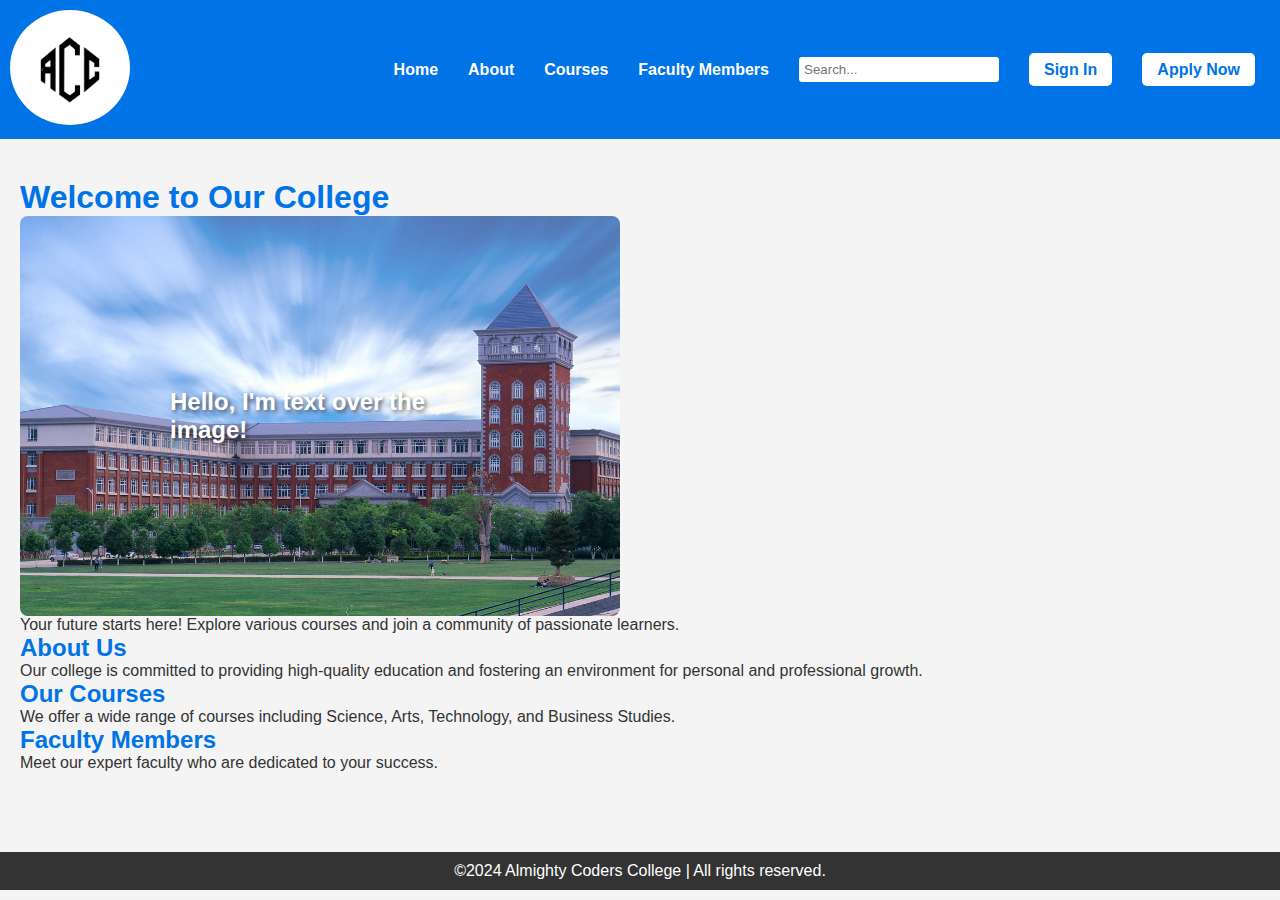
==== index.html @ 9fb2fc96 "Merge branch 'main' of https://github.com/Kaiser7-vxz/team11" ====
<!DOCTYPE html>
<html lang="en">
<head>
    <meta charset="UTF-8">
    <meta name="viewport" content="width=device-width, initial-scale=1.0">
    <title>Almighty Coders College</title>
    <link rel="stylesheet" href="style.css">
</head>
<body>

    <!-- Navigation Bar -->
    <header>
        <div class="logo">
            <img src="img/logoACC.jpg" alt="Logo" />
        </div>
        <nav>
            <ul>
                <li><a href="#home">Home</a></li>
                <li><a href="#about">About</a></li>
                <li><a href="#courses">Courses</a></li>
                <li><a href="#faculty">Faculty Members</a></li>
                <li>
                    <input type="text" id="search" placeholder="Search...">
                </li>
                <li><a href="#signin" class="sign-in">Sign In</a></li>
                <li><a href="#apply" class="apply-now">Apply Now</a></li>
            </ul>
        </nav>
    </header>

    <!-- Main Content -->
    <main>
        <section id="home">
            <h1>Welcome to Our College</h1><div>
                <div class="image-container">
                    <img src="img/university-6699377_1280.jpg" alt="Beautiful Landscape">
                    <div class="overlay-text">Hello, I'm text over the image!</div>
                  </div>
            <p>Your future starts here! Explore various courses and join a community of passionate learners.</p>
        </section>

        <section id="about">
            <h2>About Us</h2>
            <p>Our college is committed to providing high-quality education and fostering an environment for personal and professional growth.</p>
        </section>

        <section id="courses">
            <h2>Our Courses</h2>
            <p>We offer a wide range of courses including Science, Arts, Technology, and Business Studies.</p>
        </section>

        <section id="faculty">
            <h2>Faculty Members</h2>
            <p>Meet our expert faculty who are dedicated to your success.</p>
        </section>
    </main>

    <!-- Footer -->
    <footer>
        <p>&copy;2024 Almighty Coders College  | All rights reserved.</p>
    </footer>

    <script src="script.js"></script>
</body>
</html>
---- style.css ----
/* Reset some default styles */
.image-container {
    position: relative; /* Create a relative positioning context */
    width: 600px; /* Adjust width as needed */
    height: 400px; /* Adjust height as needed */
  }
  
  /* Image Styling */
  .image-container img {
    width: 100%; /* Make image fill the container */
    height: 100%; /* Stretch image to fit */
    object-fit: cover; /* Maintain aspect ratio */
    border-radius: 8px; /* Optional: Rounded corners */
  }
  
  /* Overlay Text Styling */
  .overlay-text {
    position: absolute; /* Position the text over the image */
    top: 50%; /* Center vertically */
    left: 50%; /* Center horizontally */
    transform: translate(-50%, -50%); /* Adjust for perfect centering */
    color: white; /* Text color */
    font-size: 24px; /* Text size */
    font-weight: bold;
    text-shadow: 2px 2px 4px rgba(0, 0, 0, 0.6); /* Shadow for better readability */
  }
* {
    margin: 0;
    padding: 0;
    box-sizing: border-box;
}

body {
    font-family: Arial, sans-serif;
    background-color: #f4f4f4;
    color: #333;
}

header {
    background-color: #0073e6;
    padding: 10px;
    display: flex;
    justify-content: space-between;
    align-items: center;
}

header .logo img {
    width: 120px;
    border-radius: 50%;
}

nav ul {
    list-style-type: none;
    display: flex;
    align-items: center;
}

nav ul li {
    margin: 0 15px;
}

nav ul li a {
    text-decoration: none;
    color: white;
    font-weight: bold;
}

nav ul li input[type="text"] {
    padding: 5px;
    border: none;
    border-radius: 3px;
    width: 200px;
}

nav ul li .sign-in, nav ul li .apply-now {
    padding: 8px 15px;
    background-color: #fff;
    color: #0073e6;
    border-radius: 5px;
}

nav ul li .sign-in:hover, nav ul li .apply-now:hover {
    background-color: #0073e6;
    color: white;
}

main {
    padding: 40px 20px;
}

main h1, main h2 {
    color: #0073e6;
}

footer {
    background-color: #333;
    color: white;
    text-align: center;
    padding: 10px;
    margin-top: 40px;
}
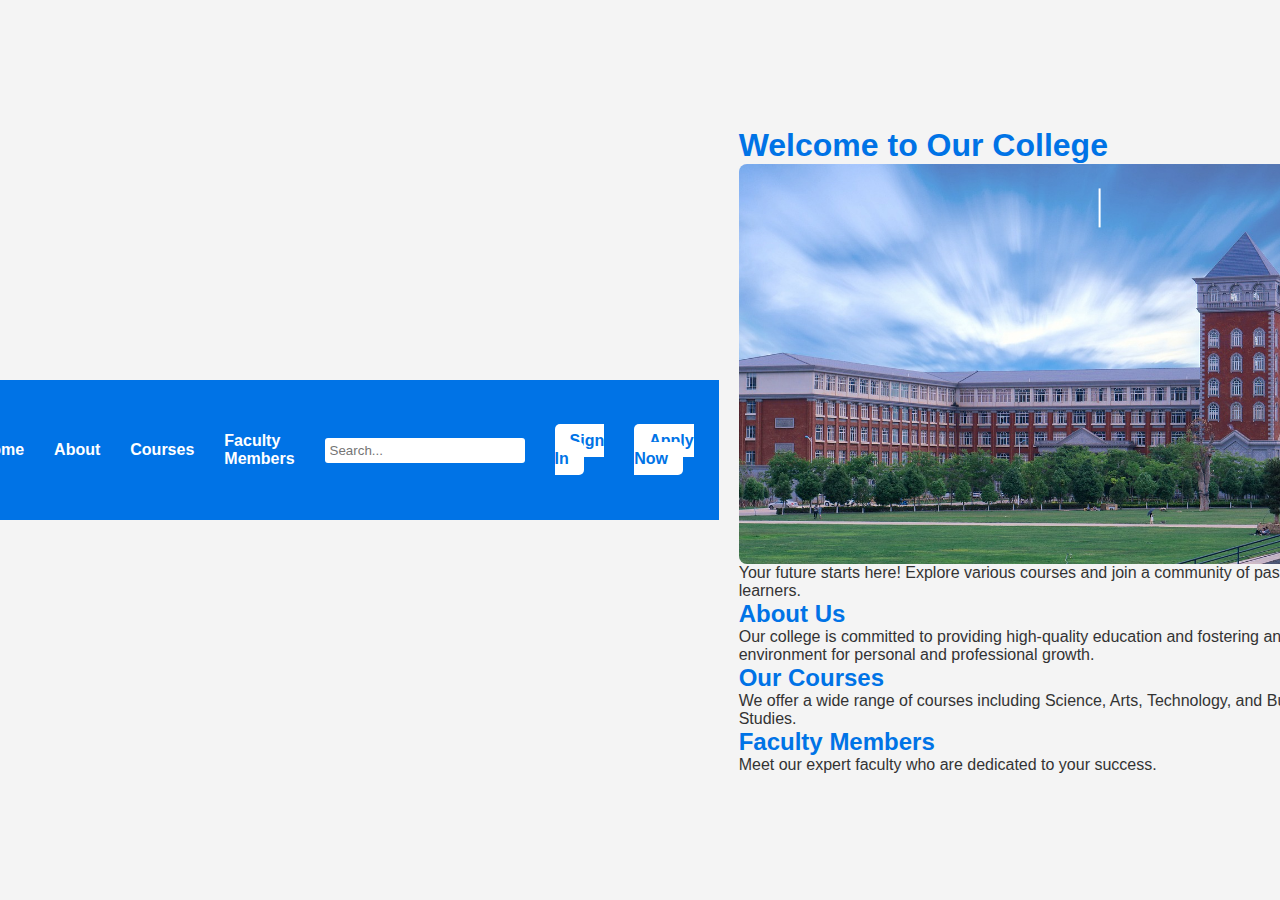
==== commit 7d9999ab: "Merge branch 'main' of https://github.com/Kaiser7-vxz/team11" ====
--- a/index.html
+++ b/index.html
@@ -34,8 +34,9 @@
             <h1>Welcome to Our College</h1><div>
                 <div class="image-container">
                     <img src="img/university-6699377_1280.jpg" alt="Beautiful Landscape">
-                    <div class="overlay-text">Hello, I'm text over the image!</div>
+                    <div class="overlay-text" id="typing-text"></div>
                   </div>
+                  <script src="script.js"></script>
             <p>Your future starts here! Explore various courses and join a community of passionate learners.</p>
         </section>
 
--- a/style.css
+++ b/style.css
@@ -1,30 +1,68 @@
 
 /* Reset some default styles */
-.image-container {
-    position: relative; /* Create a relative positioning context */
-    width: 600px; /* Adjust width as needed */
-    height: 400px; /* Adjust height as needed */
+body {
+    font-family: Arial, sans-serif;
+    margin: 0;
+    padding: 0;
+    display: flex;
+    justify-content: center;
+    align-items: center;
+    height: 100vh;
+    background-color: #f4f4f4;
   }
   
-  /* Image Styling */
-  .image-container img {
-    width: 100%; /* Make image fill the container */
-    height: 100%; /* Stretch image to fit */
-    object-fit: cover; /* Maintain aspect ratio */
-    border-radius: 8px; /* Optional: Rounded corners */
+  /* Container for image and text */
+  .image-container {
+    position: relative; /* Relative positioning for text overlay */
+    width: 600px;
+    height: 400px;
   }
   
-  /* Overlay Text Styling */
+  .image-container img {
+    width: 100%;
+    height: 100%;
+    object-fit: cover; /* Make sure the image scales correctly */
+    border-radius: 8px; /* Optional rounded corners */
+  }
+  
+  /* Text overlay with typing animation */
   .overlay-text {
-    position: absolute; /* Position the text over the image */
-    top: 50%; /* Center vertically */
-    left: 50%; /* Center horizontally */
-    transform: translate(-50%, -50%); /* Adjust for perfect centering */
-    color: white; /* Text color */
-    font-size: 24px; /* Text size */
+    position: absolute; /* Position text over image */
+    top: 10%; /* Center vertically */
+    left: 60%; /* Center horizontally */
+    transform: translate(-20%, -40%); /* Perfect centering */
+    color: rgb(30, 126, 236); /* Text color */
+    font-size: 34px; /* Text size */
     font-weight: bold;
-    text-shadow: 2px 2px 4px rgba(0, 0, 0, 0.6); /* Shadow for better readability */
+    text-shadow: 2px 2px 4px rgba(0, 0, 0, 0.6); /* Shadow for readability */
+    white-space: nowrap; /* Ensure text doesn’t wrap */
+    overflow: hidden; /* Hide text until it's typed */
+    border-right: 2px solid white; /* Typing cursor */
+    width: 0; /* Initially, hide all text */
+    animation: typing 6s steps(30, end), blink 0.7s step-end infinite; /* Add typing and cursor blinking */
   }
+  
+
+/* Typing animation keyframes */
+@keyframes typing {
+  from {
+    width: 0;
+  }
+  to {
+    width: 100%; /* Reveal all the text */
+  }
+}
+
+/* Cursor blink animation */
+@keyframes blink {
+  from, to {
+    border-color: transparent;
+  }
+  50% {
+    border-color: white;
+  }
+}
+
 * {
     margin: 0;
     padding: 0;
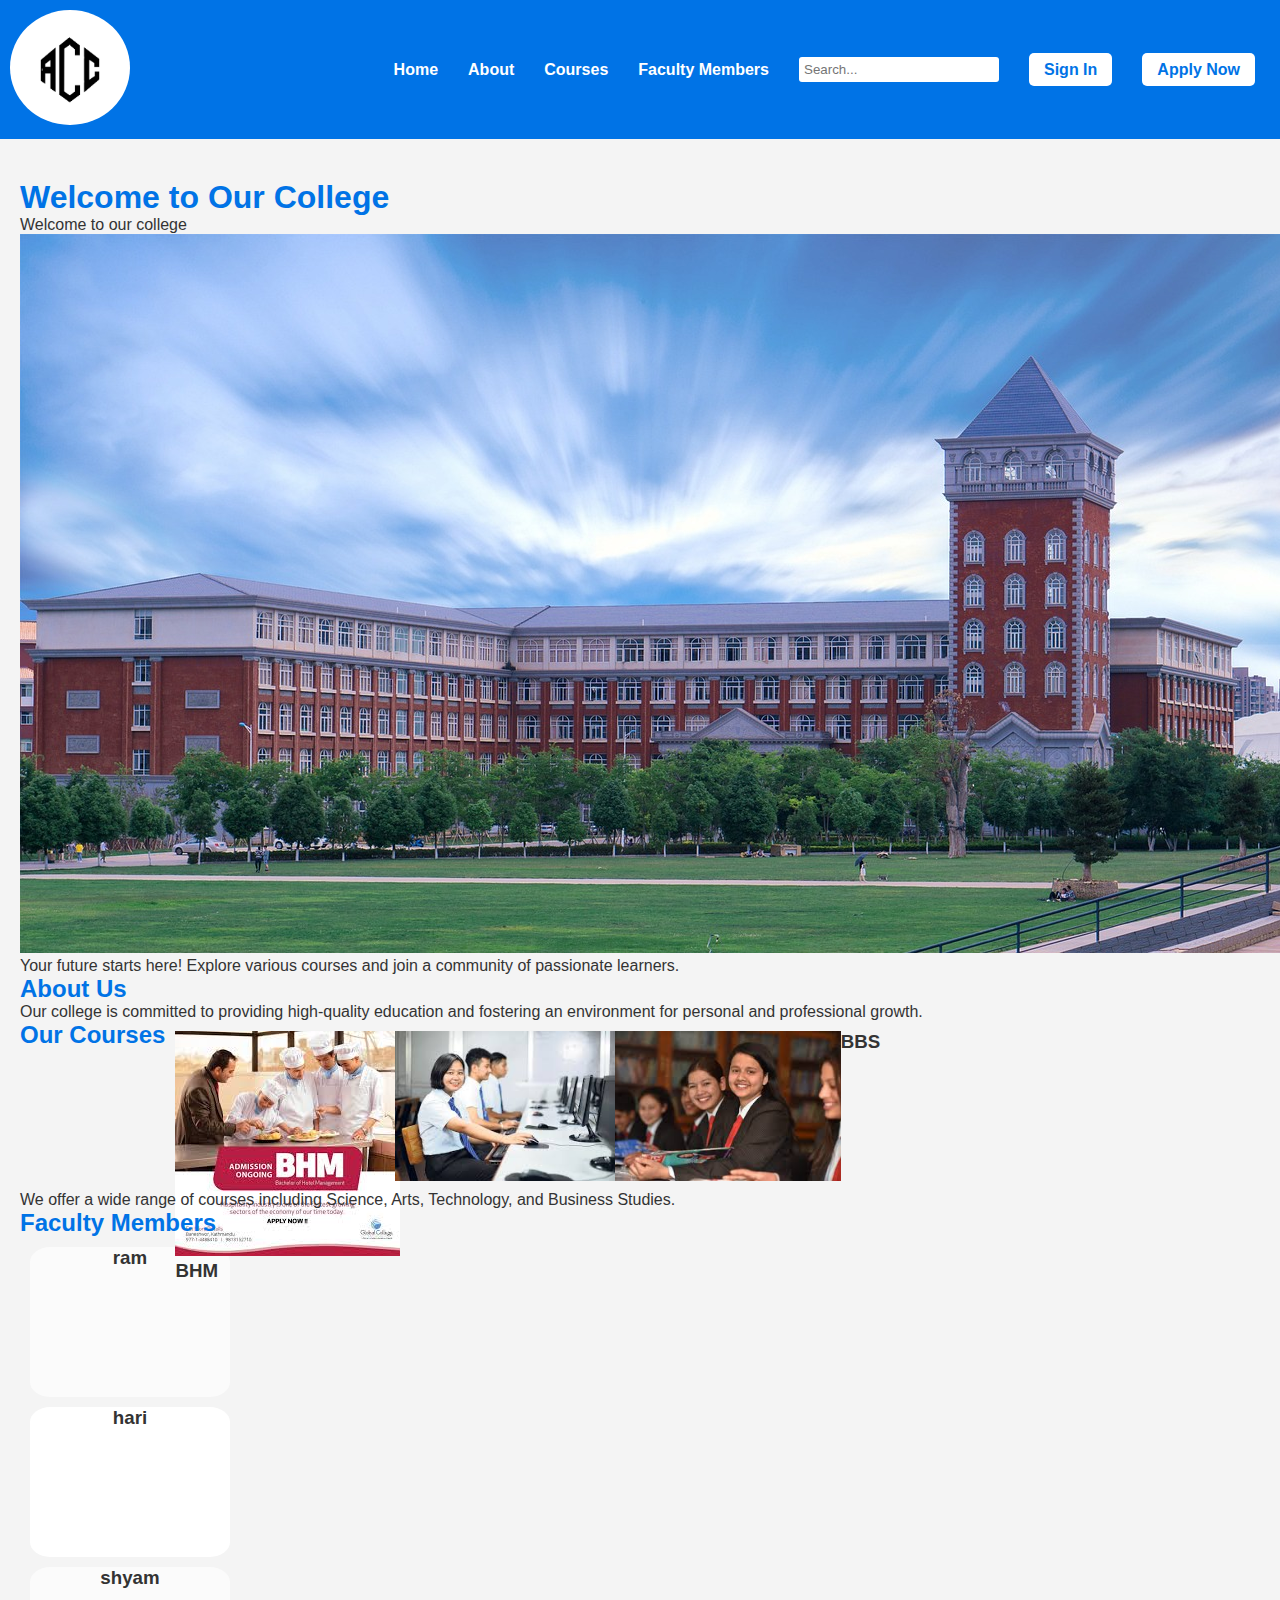
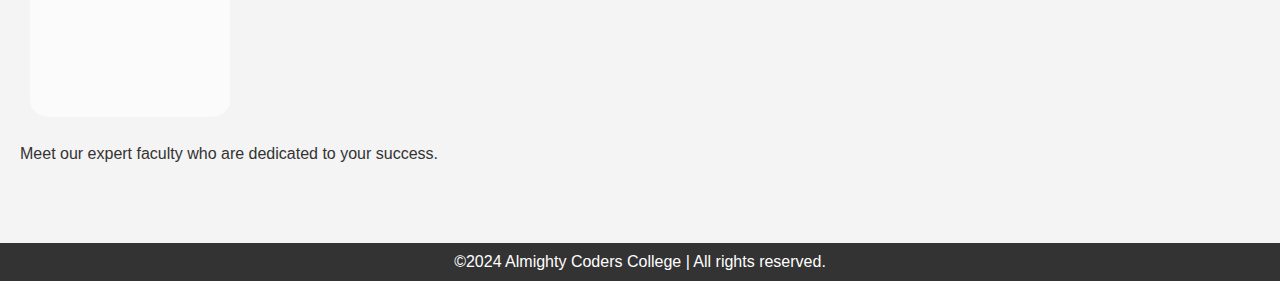
==== commit 40733fff: "test" ====
--- a/index.html
+++ b/index.html
@@ -32,11 +32,12 @@
     <main>
         <section id="home">
             <h1>Welcome to Our College</h1><div>
-                <div class="image-container">
-                    <img src="img/university-6699377_1280.jpg" alt="Beautiful Landscape">
-                    <div class="overlay-text" id="typing-text"></div>
+                <div class="chat-container">
+                    <p class="typing-text" id="typing-text"></p>
                   </div>
                   <script src="script.js"></script>
+                <img src="img/university-6699377_1280.jpg" alt="coleege">
+            </div>
             <p>Your future starts here! Explore various courses and join a community of passionate learners.</p>
         </section>
 
@@ -47,11 +48,41 @@
 
         <section id="courses">
             <h2>Our Courses</h2>
-            <p>We offer a wide range of courses including Science, Arts, Technology, and Business Studies.</p>
+            <br>
+            <div class="bhm">
+                <img src="img/bhm.jpg" alt="">
+                <h3>BHM</h3>
+                <br>
+            </div>
+            <div class="it">
+                <img src="img/it.jpg" alt="IT">
+                <h3>BSc.Cs.IT</h3>
+                <br>
+            </div>
+            <div class="bbs">
+                <img src="img/bbs.jpg" alt="BBS">
+                <h3>BBS</h3>
+            </div>
+            <br>
+            
         </section>
+        <p>We offer a wide range of courses including Science, Arts, Technology, and Business Studies.</p>
 
         <section id="faculty">
             <h2>Faculty Members</h2>
+             <div class="box1">
+                <h3>ram</h3>
+
+            </div>
+            <div class="box2">
+                <h3>hari</h3>
+
+            </div>
+            <div class="box3">
+                <h3>shyam</h3>
+
+            </div>
+            <br>
             <p>Meet our expert faculty who are dedicated to your success.</p>
         </section>
     </main>
--- a/style.css
+++ b/style.css
@@ -1,68 +1,5 @@
 
 /* Reset some default styles */
-body {
-    font-family: Arial, sans-serif;
-    margin: 0;
-    padding: 0;
-    display: flex;
-    justify-content: center;
-    align-items: center;
-    height: 100vh;
-    background-color: #f4f4f4;
-  }
-  
-  /* Container for image and text */
-  .image-container {
-    position: relative; /* Relative positioning for text overlay */
-    width: 600px;
-    height: 400px;
-  }
-  
-  .image-container img {
-    width: 100%;
-    height: 100%;
-    object-fit: cover; /* Make sure the image scales correctly */
-    border-radius: 8px; /* Optional rounded corners */
-  }
-  
-  /* Text overlay with typing animation */
-  .overlay-text {
-    position: absolute; /* Position text over image */
-    top: 10%; /* Center vertically */
-    left: 60%; /* Center horizontally */
-    transform: translate(-20%, -40%); /* Perfect centering */
-    color: rgb(30, 126, 236); /* Text color */
-    font-size: 34px; /* Text size */
-    font-weight: bold;
-    text-shadow: 2px 2px 4px rgba(0, 0, 0, 0.6); /* Shadow for readability */
-    white-space: nowrap; /* Ensure text doesn’t wrap */
-    overflow: hidden; /* Hide text until it's typed */
-    border-right: 2px solid white; /* Typing cursor */
-    width: 0; /* Initially, hide all text */
-    animation: typing 6s steps(30, end), blink 0.7s step-end infinite; /* Add typing and cursor blinking */
-  }
-  
-
-/* Typing animation keyframes */
-@keyframes typing {
-  from {
-    width: 0;
-  }
-  to {
-    width: 100%; /* Reveal all the text */
-  }
-}
-
-/* Cursor blink animation */
-@keyframes blink {
-  from, to {
-    border-color: transparent;
-  }
-  50% {
-    border-color: white;
-  }
-}
-
 * {
     margin: 0;
     padding: 0;
@@ -122,8 +59,84 @@
     background-color: #0073e6;
     color: white;
 }
+.bhm {
+    border-color: #333;
+    border-radius: 10%;
+    margin: 10px;
+    height: 150px;
+    width: 200px;
+    background-color: rgb(0, 174, 255);
 
-main {
+}
+.it {
+    border-color: #333;
+    border-radius: 10%;
+    margin: 10px;
+    height: 150px;
+    width: 200px;
+    background-color: rgb(0, 174, 255);
+    display: flex;
+
+}
+.bbs {
+    border-color: #333;
+    border-radius: 10%;
+    margin: 10px;
+    height: 150px;
+    width: 200px;
+    background-color: rgb(0, 174, 255);
+    display: flex;
+
+}
+
+
+/* div {
+    border: 10px;
+    width: 50px;
+    border-color: chartreuse;
+}
+div {
+    border: 10px;
+    width: 50px;
+    border-color: chartreuse;
+}
+div {
+    border: 10px;
+    width: 50px;
+    border-color: chartreuse;
+}
+     */
+.box1 {
+    border-color: #333;
+    border-radius: 10%;
+    margin: 10px;
+    height: 150px;
+    width: 200px;
+    background-color: rgb(251, 251, 251);
+    text-align: center;
+
+}
+.box2 {
+    border-color: #333;
+    border-radius: 10%;
+    margin: 10px;
+    height: 150px;
+    width: 200px;
+    background-color: rgb(255, 255, 255);
+    text-align: center;
+
+}
+.box3 {
+    border-color: #333;
+    border-radius: 10%;
+    margin: 10px;
+    height: 150px;
+    width: 200px;
+    background-color: rgb(251, 251, 251);
+    text-align: center;
+
+}
+     main {
     padding: 40px 20px;
 }
 
@@ -138,3 +151,11 @@
     padding: 10px;
     margin-top: 40px;
 }
+
+/* #faculty{
+    display: flex;
+} */
+
+#courses{
+    display: inline-flex;
+}
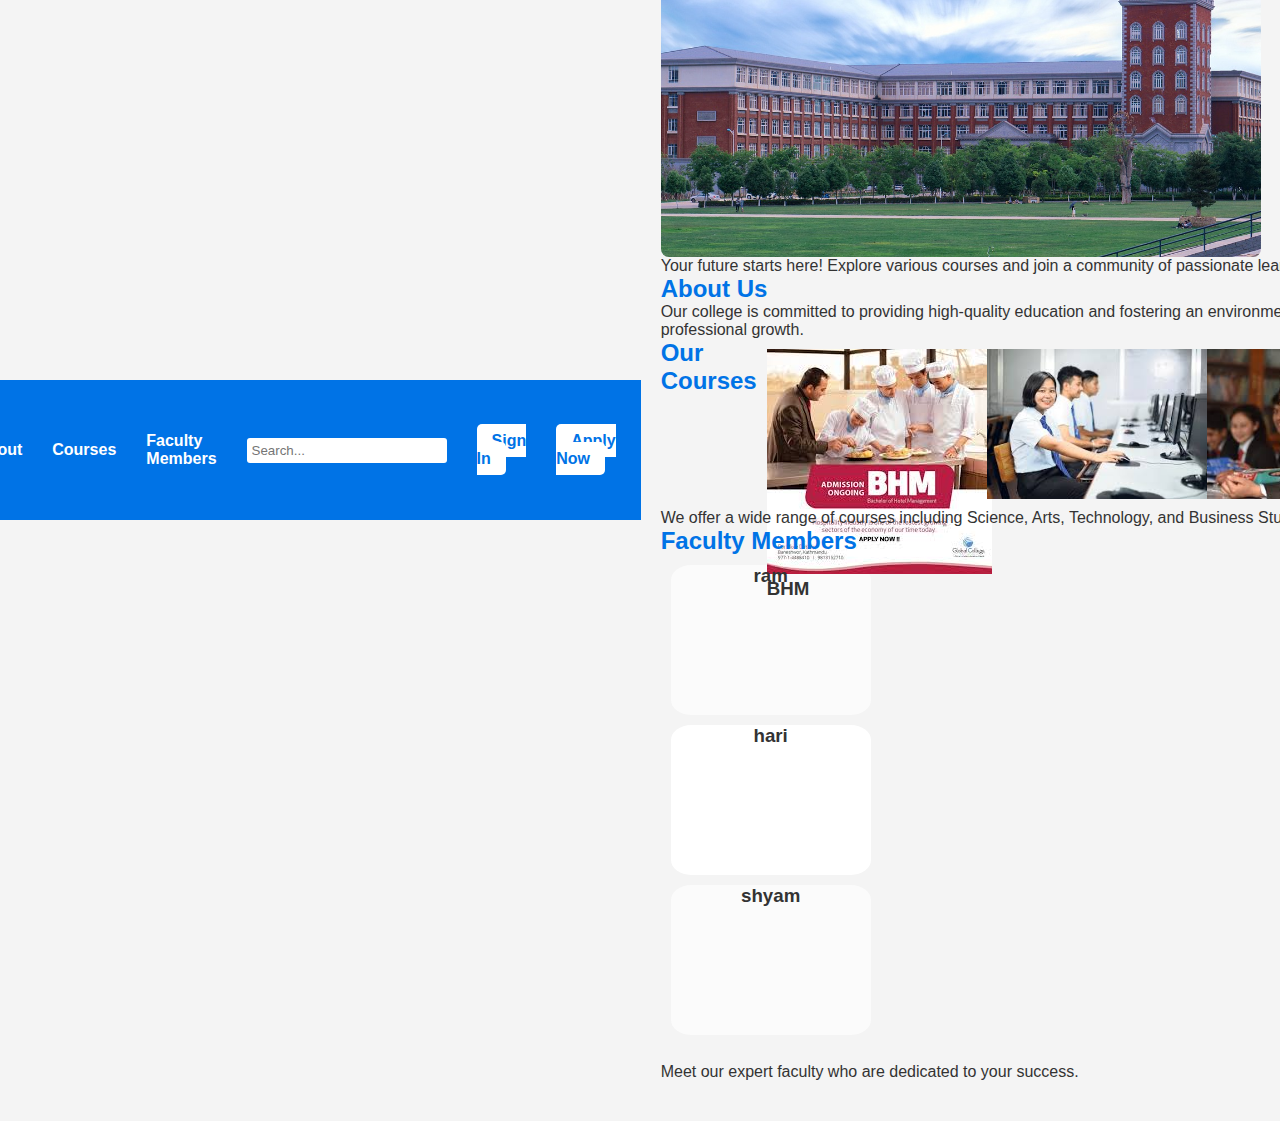
==== commit fae64ff7: "Merge branch 'main' of https://github.com/Kaiser7-vxz/team11" ====
--- a/index.html
+++ b/index.html
@@ -32,12 +32,11 @@
     <main>
         <section id="home">
             <h1>Welcome to Our College</h1><div>
-                <div class="chat-container">
-                    <p class="typing-text" id="typing-text"></p>
+                <div class="image-container">
+                    <img src="img/university-6699377_1280.jpg" alt="Beautiful Landscape">
+                    <div class="overlay-text" id="typing-text"></div>
                   </div>
                   <script src="script.js"></script>
-                <img src="img/university-6699377_1280.jpg" alt="coleege">
-            </div>
             <p>Your future starts here! Explore various courses and join a community of passionate learners.</p>
         </section>
 
--- a/style.css
+++ b/style.css
@@ -1,5 +1,68 @@
 
 /* Reset some default styles */
+body {
+    font-family: Arial, sans-serif;
+    margin: 0;
+    padding: 0;
+    display: flex;
+    justify-content: center;
+    align-items: center;
+    height: 100vh;
+    background-color: #f4f4f4;
+  }
+  
+  /* Container for image and text */
+  .image-container {
+    position: relative; /* Relative positioning for text overlay */
+    width: 600px;
+    height: 400px;
+  }
+  
+  .image-container img {
+    width: 100%;
+    height: 100%;
+    object-fit: cover; /* Make sure the image scales correctly */
+    border-radius: 8px; /* Optional rounded corners */
+  }
+  
+  /* Text overlay with typing animation */
+  .overlay-text {
+    position: absolute; /* Position text over image */
+    top: 10%; /* Center vertically */
+    left: 60%; /* Center horizontally */
+    transform: translate(-20%, -40%); /* Perfect centering */
+    color: rgb(30, 126, 236); /* Text color */
+    font-size: 34px; /* Text size */
+    font-weight: bold;
+    text-shadow: 2px 2px 4px rgba(0, 0, 0, 0.6); /* Shadow for readability */
+    white-space: nowrap; /* Ensure text doesn’t wrap */
+    overflow: hidden; /* Hide text until it's typed */
+    border-right: 2px solid white; /* Typing cursor */
+    width: 0; /* Initially, hide all text */
+    animation: typing 6s steps(30, end), blink 0.7s step-end infinite; /* Add typing and cursor blinking */
+  }
+  
+
+/* Typing animation keyframes */
+@keyframes typing {
+  from {
+    width: 0;
+  }
+  to {
+    width: 100%; /* Reveal all the text */
+  }
+}
+
+/* Cursor blink animation */
+@keyframes blink {
+  from, to {
+    border-color: transparent;
+  }
+  50% {
+    border-color: white;
+  }
+}
+
 * {
     margin: 0;
     padding: 0;
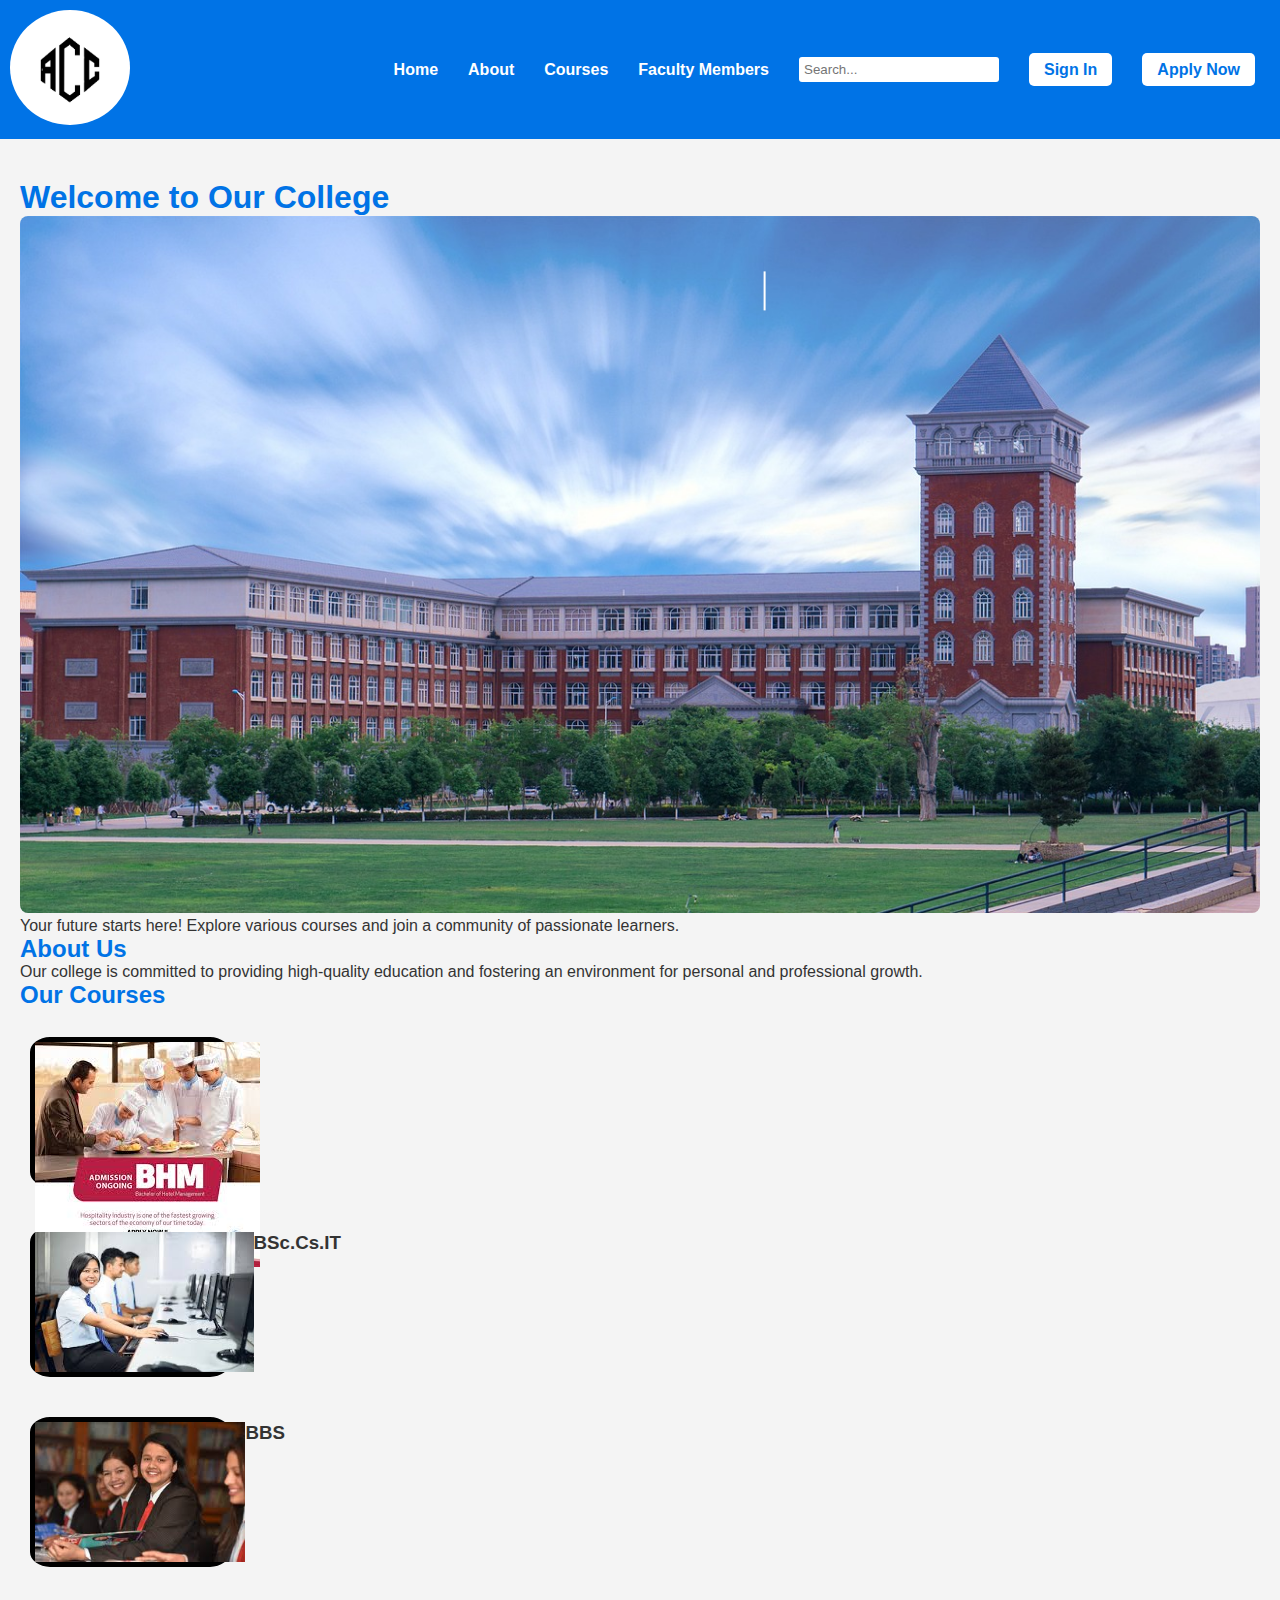
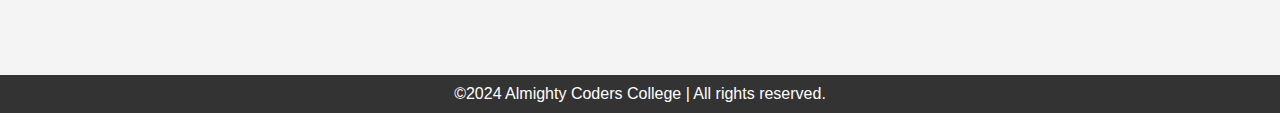
==== commit d77b7917: "web page" ====
--- a/index.html
+++ b/index.html
@@ -48,42 +48,28 @@
         <section id="courses">
             <h2>Our Courses</h2>
             <br>
+            <div class="faculty">
             <div class="bhm">
-                <img src="img/bhm.jpg" alt="">
+                <img src="img/bhm.jpg" alt=""><br>
                 <h3>BHM</h3>
                 <br>
             </div>
             <div class="it">
-                <img src="img/it.jpg" alt="IT">
+                <img src="img/it.jpg" alt="IT"><br>
                 <h3>BSc.Cs.IT</h3>
                 <br>
             </div>
             <div class="bbs">
-                <img src="img/bbs.jpg" alt="BBS">
+                <img src="img/bbs.jpg" alt="BBS"><br>
                 <h3>BBS</h3>
             </div>
+        </div>
             <br>
             
         </section>
-        <p>We offer a wide range of courses including Science, Arts, Technology, and Business Studies.</p>
+        
 
-        <section id="faculty">
-            <h2>Faculty Members</h2>
-             <div class="box1">
-                <h3>ram</h3>
-
-            </div>
-            <div class="box2">
-                <h3>hari</h3>
-
-            </div>
-            <div class="box3">
-                <h3>shyam</h3>
-
-            </div>
-            <br>
-            <p>Meet our expert faculty who are dedicated to your success.</p>
-        </section>
+        
     </main>
 
     <!-- Footer -->
--- a/style.css
+++ b/style.css
@@ -4,7 +4,6 @@
     font-family: Arial, sans-serif;
     margin: 0;
     padding: 0;
-    display: flex;
     justify-content: center;
     align-items: center;
     height: 100vh;
@@ -14,8 +13,9 @@
   /* Container for image and text */
   .image-container {
     position: relative; /* Relative positioning for text overlay */
-    width: 600px;
-    height: 400px;
+    /* width: 600px;
+    height: 400px; */
+    background-size: cover;
   }
   
   .image-container img {
@@ -31,7 +31,7 @@
     top: 10%; /* Center vertically */
     left: 60%; /* Center horizontally */
     transform: translate(-20%, -40%); /* Perfect centering */
-    color: rgb(30, 126, 236); /* Text color */
+    color: rgb(251, 0, 0); /* Text color */
     font-size: 34px; /* Text size */
     font-weight: bold;
     text-shadow: 2px 2px 4px rgba(0, 0, 0, 0.6); /* Shadow for readability */
@@ -220,5 +220,20 @@
 } */
 
 #courses{
-    display: inline-flex;
-}
+    display: flex;
+    flex-direction: column;
+    
+}
+.bhm{
+  padding-bottom: 80px;
+  margin-bottom: 40px;
+  border: 5px solid black;
+}
+.bbs{
+  margin-top: 40px;
+  border: 5px solid black;
+}
+.it{
+  margin-bottom: 40px;
+  border: 5px solid black;
+}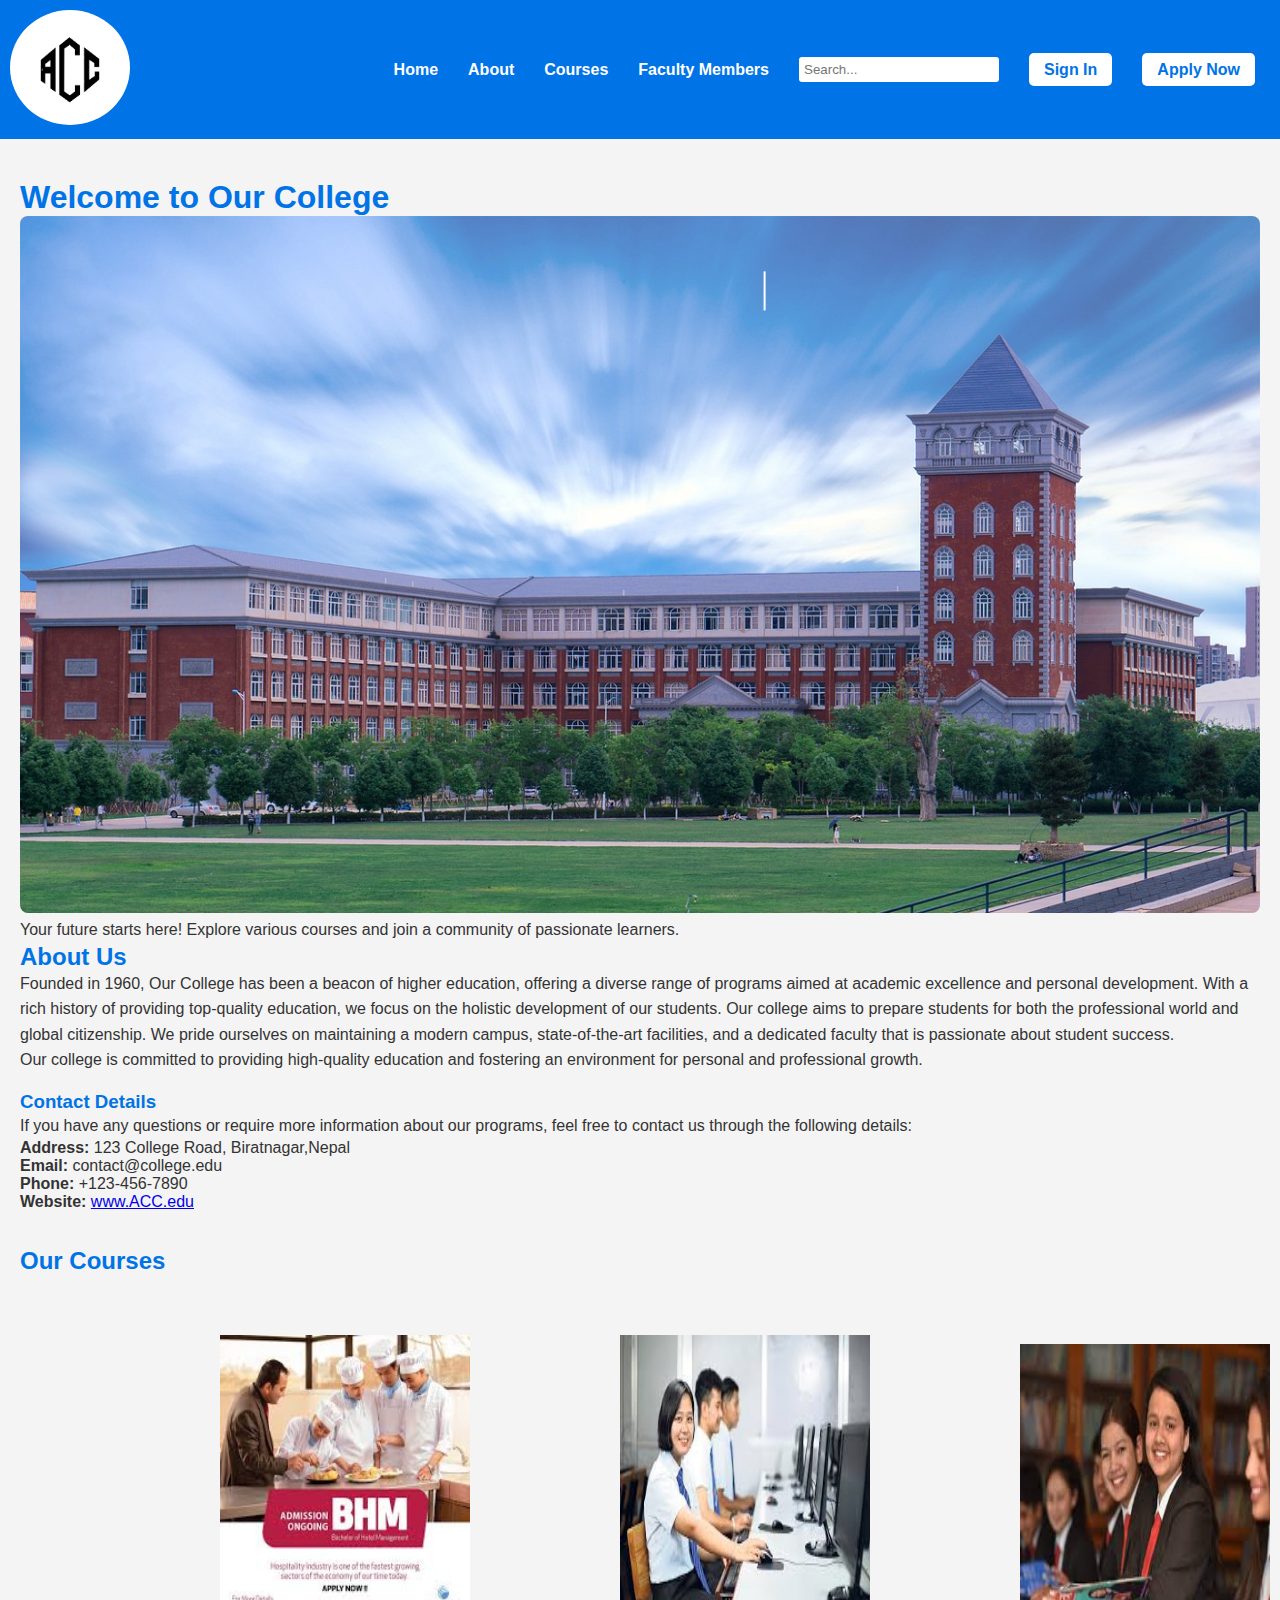
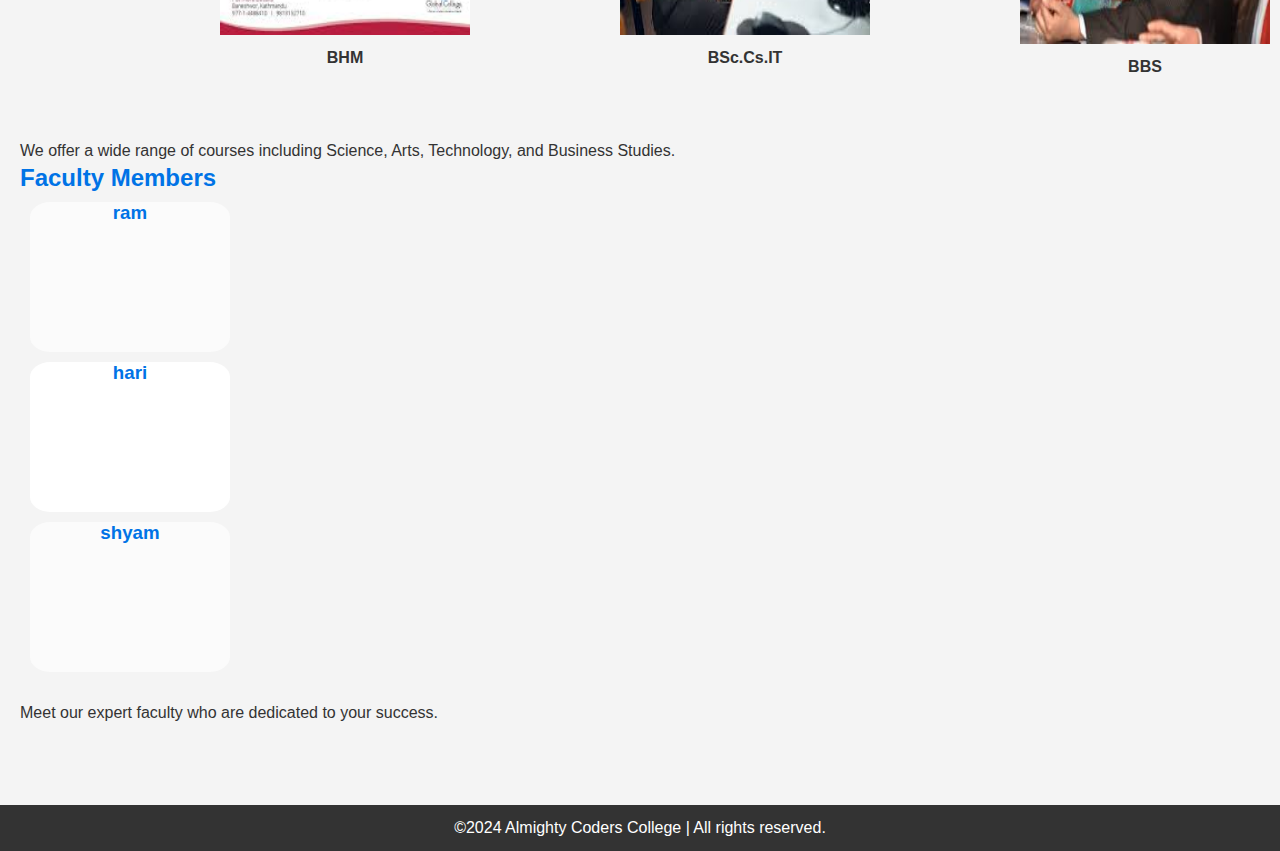
==== commit a9c10669: "ready" ====
--- a/index.html
+++ b/index.html
@@ -39,41 +39,71 @@
                   <script src="script.js"></script>
             <p>Your future starts here! Explore various courses and join a community of passionate learners.</p>
         </section>
+        
 
         <section id="about">
-            <h2>About Us</h2>
+            <h2>About Us</h2> 
+            <p>Founded in 1960, Our College has been a beacon of higher education, offering a diverse range of programs aimed at academic excellence and personal development. With a rich history of providing top-quality education, we focus on the holistic development of our students. Our college aims to prepare students for both the professional world and global citizenship. We pride ourselves on maintaining a modern campus, state-of-the-art facilities, and a dedicated faculty that is passionate about student success.</p>
             <p>Our college is committed to providing high-quality education and fostering an environment for personal and professional growth.</p>
+            
+            <br>
+            <h3>Contact Details</h3>
+           
+            <p>If you have any questions or require more information about our programs, feel free to contact us through the following details:</p>
+           
+            <ul>
+                <ol><strong>Address:</strong> 123 College Road, Biratnagar,Nepal</ol>
+                <ol><strong>Email:</strong> contact@college.edu</ol>
+                <ol><strong>Phone:</strong> +123-456-7890</ol>
+                <ol><strong>Website:</strong> <a href="#" target="_blank">www.ACC.edu</a></ol>
+            </ul>
+           
         </section>
-
-        <section id="courses">
-            <h2>Our Courses</h2>
-            <br>
-            <div class="faculty">
-            <div class="bhm">
-                <img src="img/bhm.jpg" alt=""><br>
-                <h3>BHM</h3>
+        <br>
+        <br>
+        <h2>Our Courses</h2>
+        <section id="courses" class="container">
+            <div class="fact">
+                <img src="img/bhm.jpg" alt="BHM">
+                <p>BHM</p>
                 <br>
             </div>
-            <div class="it">
-                <img src="img/it.jpg" alt="IT"><br>
-                <h3>BSc.Cs.IT</h3>
+            <div class="fact">
+                <img src="img/it.jpg" alt="IT">
+                <p>BSc.Cs.IT</p>
                 <br>
             </div>
-            <div class="bbs">
-                <img src="img/bbs.jpg" alt="BBS"><br>
-                <h3>BBS</h3>
+            <div class="fact">
+                <img src="img/bbs.jpg" alt="BBS">
+                <p>BBS</p>
             </div>
-        </div>
             <br>
-            
+            </section>
+        <p>We offer a wide range of courses including Science, Arts, Technology, and Business Studies.</p>
+
+        <section id="faculty">
+            <h2>Faculty Members</h2>
+             <div class="box1">
+                <h3>ram</h3>
+
+            </div>
+            <div class="box2">
+                <h3>hari</h3>
+
+            </div>
+            <div class="box3">
+                <h3>shyam</h3>
+
+            </div>
+            <br>
+            <p>Meet our expert faculty who are dedicated to your success.</p>
         </section>
-        
-
-        
     </main>
 
     <!-- Footer -->
     <footer>
+           
+        
         <p>&copy;2024 Almighty Coders College  | All rights reserved.</p>
     </footer>
 
--- a/style.css
+++ b/style.css
@@ -126,29 +126,32 @@
     border-color: #333;
     border-radius: 10%;
     margin: 10px;
-    height: 150px;
-    width: 200px;
+    height: 200px;
+    width: 250px;
     background-color: rgb(0, 174, 255);
+    background-size: cover;
 
 }
 .it {
     border-color: #333;
     border-radius: 10%;
     margin: 10px;
-    height: 150px;
-    width: 200px;
+    height: 200px;
+    width: 250px;
     background-color: rgb(0, 174, 255);
     display: flex;
+    background-size: cover;
 
 }
 .bbs {
     border-color: #333;
     border-radius: 10%;
     margin: 10px;
-    height: 150px;
-    width: 200px;
+    height: 200px;
+    width: 250px;
     background-color: rgb(0, 174, 255);
     display: flex;
+    background-size: cover;
 
 }
 
@@ -220,20 +223,41 @@
 } */
 
 #courses{
-    display: flex;
-    flex-direction: column;
+    display: inline-flex;
+}
+h1, h2, h3 {
+    color: #0073e6;
+}
+
+p {
+    font-size: 1em;
+    line-height: 1.6;
+ }
+.wallpaper {
+    opacity: 75%;
+   align-items: baseline;
+} 
+.container {
+    display: flex;
+    justify-content: space-around;
+    align-items: center;
+    margin: 50px;
+  }
+  .fact {
+    text-align: center;
+    margin-left: 20%;
+  }
+  
+  .fact img {
+    width: 250px;
+    height: 300px;
+    display: block;
+    border:#333;
     
-}
-.bhm{
-  padding-bottom: 80px;
-  margin-bottom: 40px;
-  border: 5px solid black;
-}
-.bbs{
-  margin-top: 40px;
-  border: 5px solid black;
-}
-.it{
-  margin-bottom: 40px;
-  border: 5px solid black;
-}+    margin: 10px auto 10px;
+  }
+  
+  .fact p {
+    font-size: 16px;
+    font-weight: bold;
+  }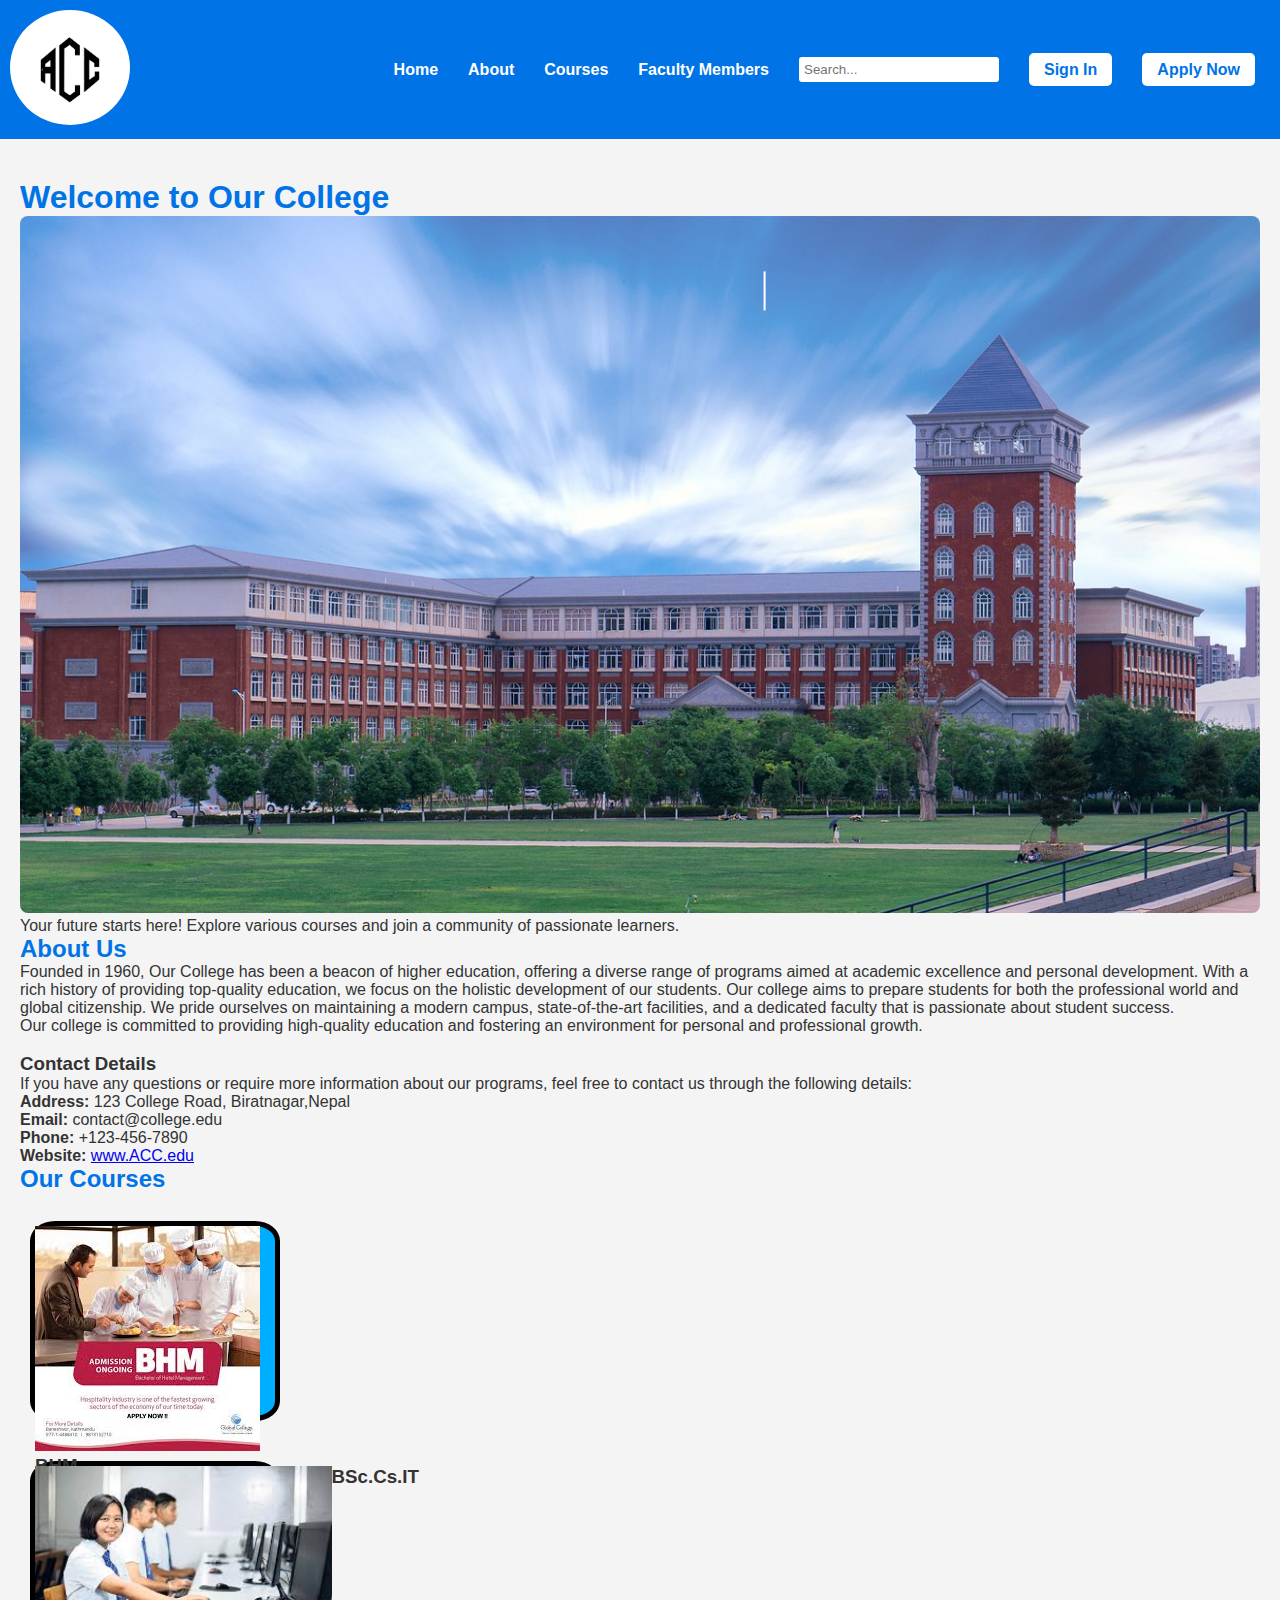
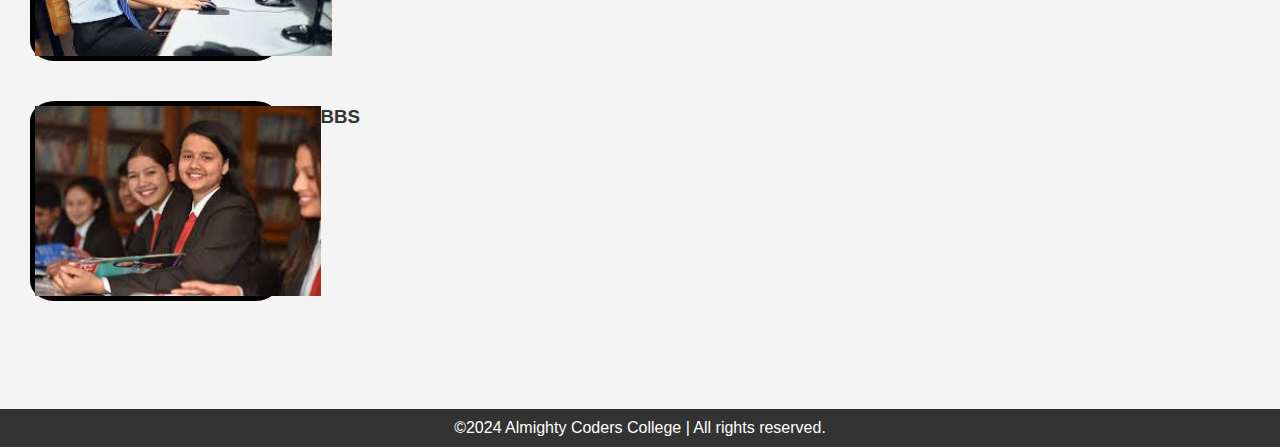
==== commit 15eabbbc: "Merge branch 'main' of https://github.com/Kaiser7-vxz/team11" ====
--- a/index.html
+++ b/index.html
@@ -59,45 +59,32 @@
             </ul>
            
         </section>
-        <br>
-        <br>
-        <h2>Our Courses</h2>
-        <section id="courses" class="container">
-            <div class="fact">
-                <img src="img/bhm.jpg" alt="BHM">
-                <p>BHM</p>
+
+        <section id="courses">
+            <h2>Our Courses</h2>
+            <br>
+            <div class="faculty">
+            <div class="bhm">
+                <img src="img/bhm.jpg" alt=""><br>
+                <h3>BHM</h3>
                 <br>
             </div>
-            <div class="fact">
-                <img src="img/it.jpg" alt="IT">
-                <p>BSc.Cs.IT</p>
+            <div class="it">
+                <img src="img/it.jpg" alt="IT"><br>
+                <h3>BSc.Cs.IT</h3>
                 <br>
             </div>
-            <div class="fact">
-                <img src="img/bbs.jpg" alt="BBS">
-                <p>BBS</p>
+            <div class="bbs">
+                <img src="img/bbs.jpg" alt="BBS"><br>
+                <h3>BBS</h3>
             </div>
+        </div>
             <br>
-            </section>
-        <p>We offer a wide range of courses including Science, Arts, Technology, and Business Studies.</p>
+            
+        </section>
+        
 
-        <section id="faculty">
-            <h2>Faculty Members</h2>
-             <div class="box1">
-                <h3>ram</h3>
-
-            </div>
-            <div class="box2">
-                <h3>hari</h3>
-
-            </div>
-            <div class="box3">
-                <h3>shyam</h3>
-
-            </div>
-            <br>
-            <p>Meet our expert faculty who are dedicated to your success.</p>
-        </section>
+        
     </main>
 
     <!-- Footer -->
--- a/style.css
+++ b/style.css
@@ -223,41 +223,20 @@
 } */
 
 #courses{
-    display: inline-flex;
-}
-h1, h2, h3 {
-    color: #0073e6;
-}
-
-p {
-    font-size: 1em;
-    line-height: 1.6;
- }
-.wallpaper {
-    opacity: 75%;
-   align-items: baseline;
-} 
-.container {
-    display: flex;
-    justify-content: space-around;
-    align-items: center;
-    margin: 50px;
-  }
-  .fact {
-    text-align: center;
-    margin-left: 20%;
-  }
-  
-  .fact img {
-    width: 250px;
-    height: 300px;
-    display: block;
-    border:#333;
+    display: flex;
+    flex-direction: column;
     
-    margin: 10px auto 10px;
-  }
-  
-  .fact p {
-    font-size: 16px;
-    font-weight: bold;
-  }+}
+.bhm{
+  padding-bottom: 80px;
+  margin-bottom: 40px;
+  border: 5px solid black;
+}
+.bbs{
+  margin-top: 40px;
+  border: 5px solid black;
+}
+.it{
+  margin-bottom: 40px;
+  border: 5px solid black;
+}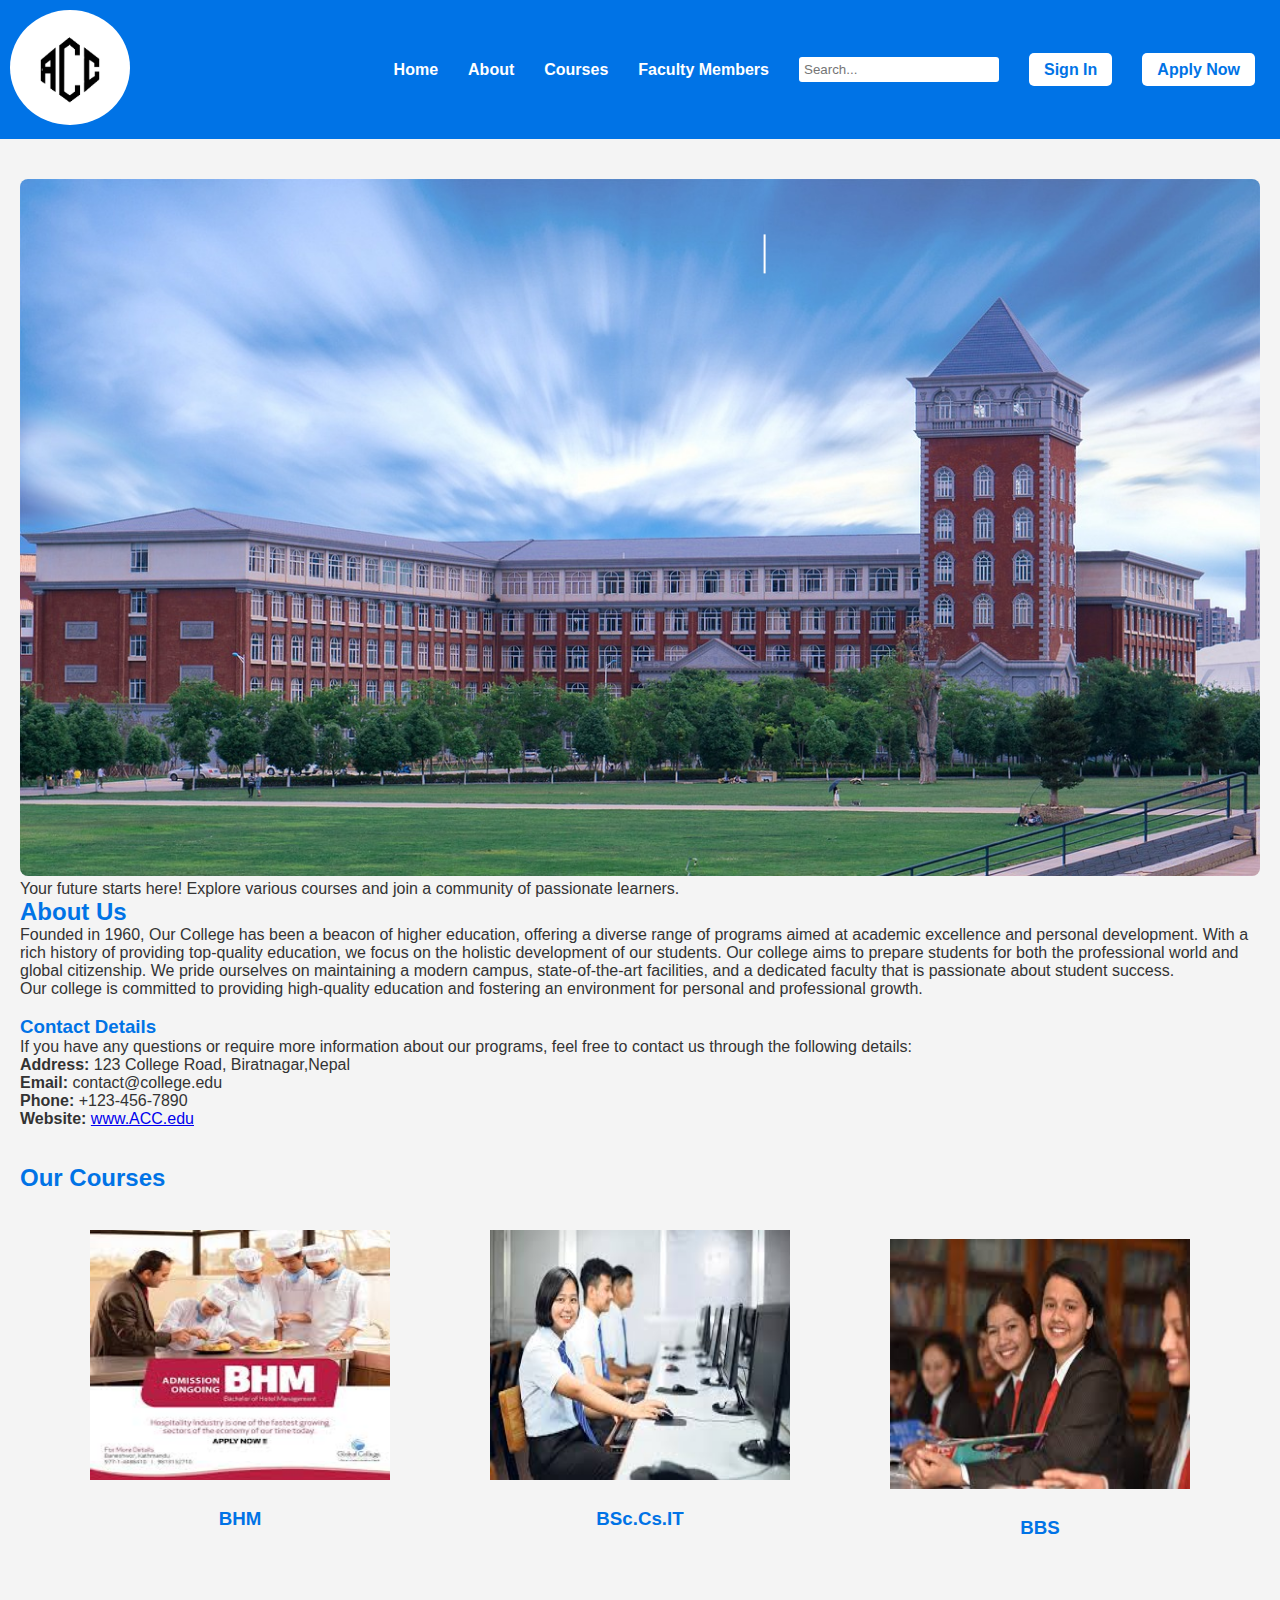
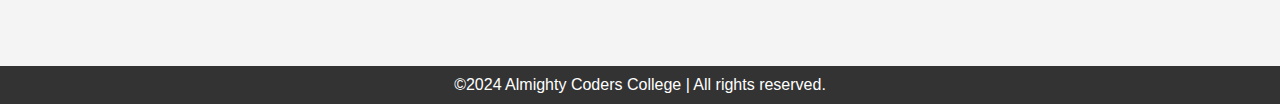
==== commit 21effff8: "hello" ====
--- a/index.html
+++ b/index.html
@@ -22,8 +22,8 @@
                 <li>
                     <input type="text" id="search" placeholder="Search...">
                 </li>
-                <li><a href="#signin" class="sign-in">Sign In</a></li>
-                <li><a href="#apply" class="apply-now">Apply Now</a></li>
+                <li><a href="signup.html" class="sign-in">Sign In</a></li>
+                <li><a href="applynowform.html" class="apply-now">Apply Now</a></li>
             </ul>
         </nav>
     </header>
@@ -31,7 +31,7 @@
     <!-- Main Content -->
     <main>
         <section id="home">
-            <h1>Welcome to Our College</h1><div>
+           <div>
                 <div class="image-container">
                     <img src="img/university-6699377_1280.jpg" alt="Beautiful Landscape">
                     <div class="overlay-text" id="typing-text"></div>
@@ -59,22 +59,24 @@
             </ul>
            
         </section>
+        <br>
+        <br>
+        <h2>Our Courses</h2>
+        <section id="courses">
 
-        <section id="courses">
-            <h2>Our Courses</h2>
             <br>
-            <div class="faculty">
-            <div class="bhm">
+            <div class="container">
+            <div class="fact">
                 <img src="img/bhm.jpg" alt=""><br>
                 <h3>BHM</h3>
                 <br>
             </div>
-            <div class="it">
+            <div class="fact">
                 <img src="img/it.jpg" alt="IT"><br>
                 <h3>BSc.Cs.IT</h3>
                 <br>
             </div>
-            <div class="bbs">
+            <div class="fact">
                 <img src="img/bbs.jpg" alt="BBS"><br>
                 <h3>BBS</h3>
             </div>
--- a/style.css
+++ b/style.css
@@ -156,21 +156,7 @@
 }
 
 
-/* div {
-    border: 10px;
-    width: 50px;
-    border-color: chartreuse;
-}
-div {
-    border: 10px;
-    width: 50px;
-    border-color: chartreuse;
-}
-div {
-    border: 10px;
-    width: 50px;
-    border-color: chartreuse;
-}
+
      */
 .box1 {
     border-color: #333;
@@ -222,21 +208,28 @@
     display: flex;
 } */
 
-#courses{
-    display: flex;
-    flex-direction: column;
-    
-}
-.bhm{
-  padding-bottom: 80px;
-  margin-bottom: 40px;
-  border: 5px solid black;
-}
-.bbs{
-  margin-top: 40px;
-  border: 5px solid black;
-}
-.it{
-  margin-bottom: 40px;
-  border: 5px solid black;
+.container {
+  display: flex;
+  justify-content: space-around;
+  align-items: center;
+  margin: 20px;
+}
+
+.fact {
+  text-align: center;
+}
+
+.fact img {
+  width: 300px;
+  height: 250px;
+  display: block;
+  margin: 0 auto 10px;
+}
+
+.fact p {
+  font-size: 16px;
+  font-weight: bold;
+}
+h3 {
+  color: #0073e6;
 }